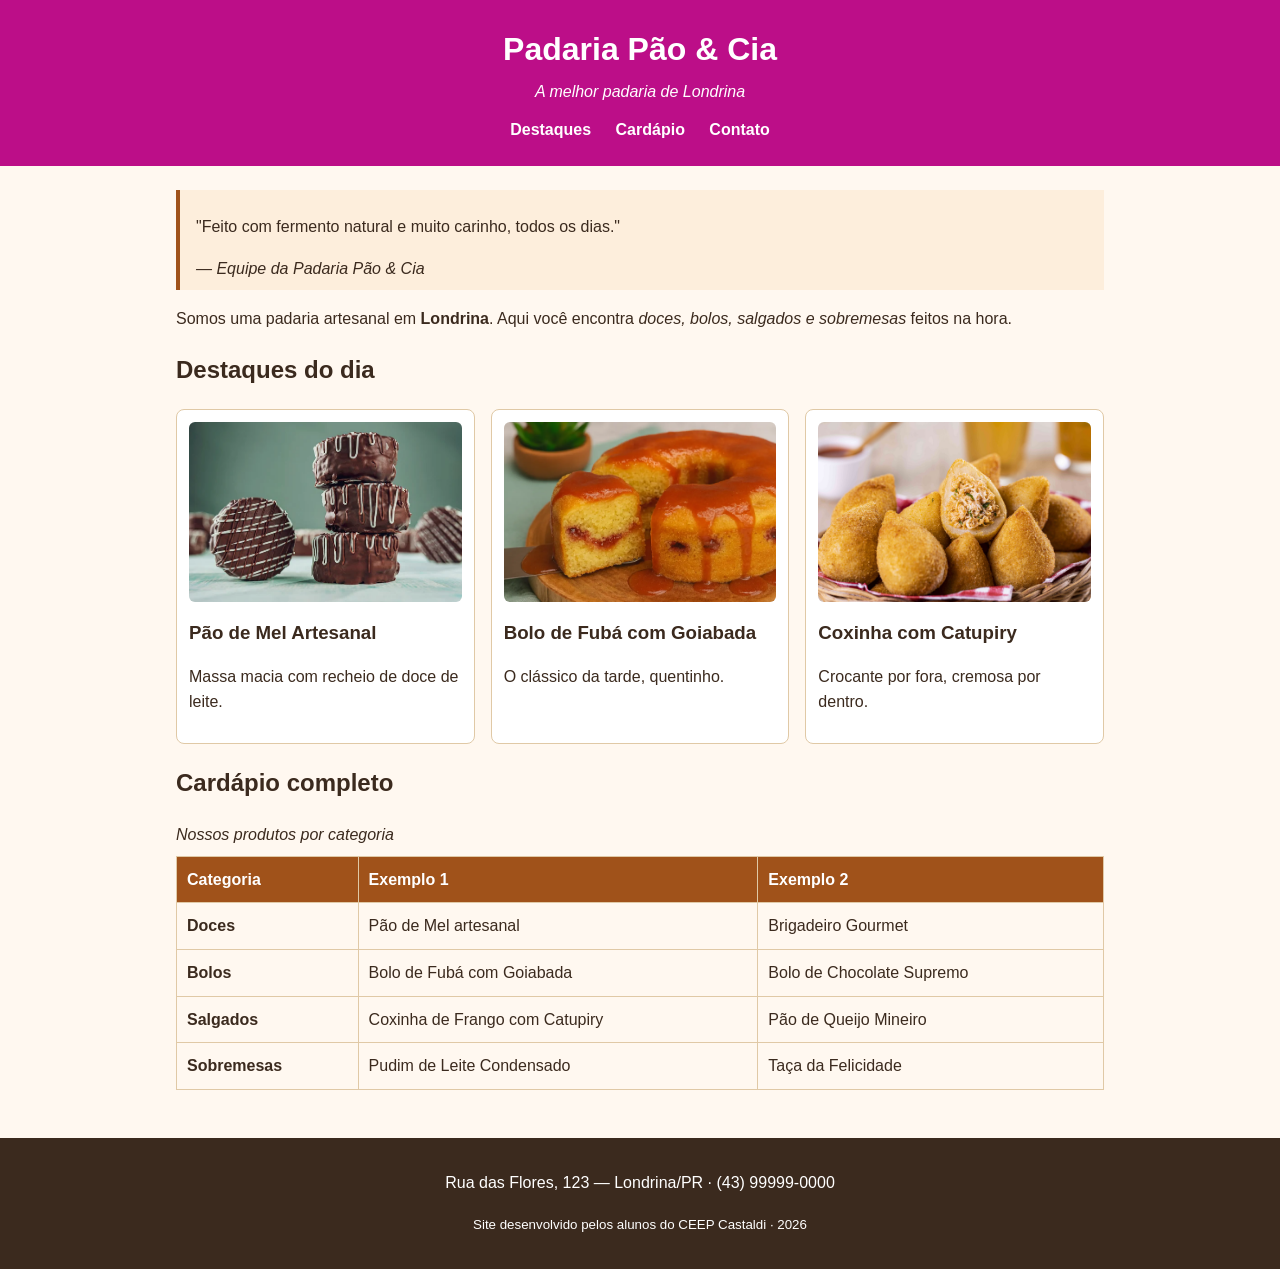
==== index.html @ 2646d19b "sim" ====
<!DOCTYPE html>
<html lang="pt-BR">
<head>
    <meta charset="UTF-8">
    <meta name="viewport" content="width=device-width, initial-scale=1.0">
    <title>Padaria em Londrina</title>
    <link rel="stylesheet" href="style.css">
</head>
<body>

    <!-- CABEÇALHO: identidade + menu de navegação -->
    <header class="cabecalho">
        <h1>Padaria Pão &amp; Cia</h1>
        <p class="subtitulo">A melhor padaria de Londrina</p>
        <nav class="menu">
            <a href="#destaques">Destaques</a>
            <a href="#cardapio">Cardápio</a>
            <a href="#contato">Contato</a>
        </nav>
    </header>

    <main>

        <!-- APRESENTAÇÃO: tags de autoria (blockquote, cite, strong, em) -->
        <section class="intro">
            <blockquote>
                <p>"Feito com fermento natural e muito carinho, todos os dias."</p>
                <cite>— Equipe da Padaria Pão &amp; Cia</cite>
            </blockquote>
            <p>Somos uma padaria artesanal em <strong>Londrina</strong>. Aqui você encontra
               <em>doces, bolos, salgados e sobremesas</em> feitos na hora.</p>
        </section>

        <!-- DESTAQUES: cards em Flexbox -->
        <section id="destaques" class="destaques">
            <h2>Destaques do dia</h2>
            <div class="cards">
                <article class="card">
                    <!-- Troque a URL abaixo pelo caminho da sua foto: src="img/pao-de-mel.jpg" -->
                    <img src="paodemel.png" alt="Pão de mel artesanal coberto com chocolate">
                    <h3>Pão de Mel Artesanal</h3>
                    <p>Massa macia com recheio de doce de leite.</p>
                </article>
                <article class="card">
                    <img src="bolodefuba.png" alt="Fatia de bolo de fubá com goiabada">
                    <h3>Bolo de Fubá com Goiabada</h3>
                    <p>O clássico da tarde, quentinho.</p>
                </article>
                <article class="card">
                    <img src="coxinha.png" alt="Coxinha de frango com catupiry">
                    <h3>Coxinha com Catupiry</h3>
                    <p>Crocante por fora, cremosa por dentro.</p>
                </article>
            </div>
        </section>

        <!-- CARDÁPIO: a tabela original, agora semântica e estilizada -->
        <section id="cardapio" class="cardapio">
            <h2>Cardápio completo</h2>
            <table class="tabela-cardapio">
                <caption>Nossos produtos por categoria</caption>
                <thead>
                    <tr>
                        <th scope="col">Categoria</th>
                        <th scope="col">Exemplo 1</th>
                        <th scope="col">Exemplo 2</th>
                    </tr>
                </thead>
                <tbody>
                    <tr>
                        <td><strong>Doces</strong></td>
                        <td>Pão de Mel artesanal</td>
                        <td>Brigadeiro Gourmet</td>
                    </tr>
                    <tr>
                        <td><strong>Bolos</strong></td>
                        <td>Bolo de Fubá com Goiabada</td>
                        <td>Bolo de Chocolate Supremo</td>
                    </tr>
                    <tr>
                        <td><strong>Salgados</strong></td>
                        <td>Coxinha de Frango com Catupiry</td>
                        <td>Pão de Queijo Mineiro</td>
                    </tr>
                    <tr>
                        <td><strong>Sobremesas</strong></td>
                        <td>Pudim de Leite Condensado</td>
                        <td>Taça da Felicidade</td>
                    </tr>
                </tbody>
            </table>
        </section>

    </main>

    <!-- RODAPÉ -->
    <footer id="contato" class="rodape">
        <p>Rua das Flores, 123 — Londrina/PR · (43) 99999-0000</p>
        <p><small>Site desenvolvido pelos alunos do CEEP Castaldi · 2026</small></p>
    </footer>

</body>
</html>
---- style.css ----
/* =========================================================
   PADARIA PÃO & CIA — CSS do Encontro 1
   Paleta com contraste aprovado no padrão WCAG AA
   ========================================================= */

/* box-sizing: a largura já inclui padding e borda (Box Model) */
* {
    box-sizing: border-box;
}

body {
    font-family: Arial, Helvetica, sans-serif;
    line-height: 1.6;
    margin: 0;
    color: #3B2A1E;             /* marrom escuro (texto) */
    background-color: #FFF8F0;  /* creme (fundo) */
}

/* ===== Cabeçalho ===== */
.cabecalho {
    background-color: #bc0e88;  /* âmbar escuro — texto branco tem contraste AA */
    color: #FFFFFF;
    text-align: center;
    padding: 24px 16px;
}

.cabecalho h1 {
    margin: 0;
}

.subtitulo {
    margin: 4px 0 12px;
    font-style: italic;
}

.menu a {
    color: #FFFFFF;
    text-decoration: none;
    margin: 0 10px;
    font-weight: bold;
}

.menu a:hover {
    text-decoration: underline;
}

/* ===== Área central ===== */
main {
    max-width: 960px;
    margin: 0 auto;    /* centraliza a página */
    padding: 24px 16px;
}

blockquote {
    border-left: 4px solid #A0521A;
    margin: 0 0 16px;
    padding: 8px 16px;
    background-color: #FDEEDC;
}

/* ===== Cards de destaque (Flexbox) ===== */
.cards {
    display: flex;         /* coloca os cards lado a lado */
    flex-wrap: wrap;       /* quebra a linha em telas menores */
    gap: 16px;             /* espaço entre os cards */
}

.card {
    flex: 1 1 250px;       /* cresce, encolhe, largura base 250px */
    border: 1px solid #E0C9A6;
    border-radius: 8px;
    padding: 12px;
    background-color: #FFFFFF;
}

.card img {
    width: 100%;
    height: 180px;
    object-fit: cover;     /* recorta a imagem sem deformar */
    border-radius: 6px;
}

.card h3 {
    margin: 8px 0 4px;
}

/* ===== Tabela do cardápio ===== */
.tabela-cardapio {
    width: 100%;
    border-collapse: collapse;   /* junta as bordas das células */
    margin-top: 8px;
}

.tabela-cardapio caption {
    text-align: left;
    font-style: italic;
    margin-bottom: 8px;
}

.tabela-cardapio th,
.tabela-cardapio td {
    border: 1px solid #E0C9A6;
    padding: 10px;
    text-align: left;
}

.tabela-cardapio thead {
    background-color: #A0521A;
    color: #FFFFFF;
}

/* ===== Rodapé ===== */
.rodape {
    background-color: #3B2A1E;
    color: #FFFFFF;
    text-align: center;
    padding: 16px;
    margin-top: 24px;
}
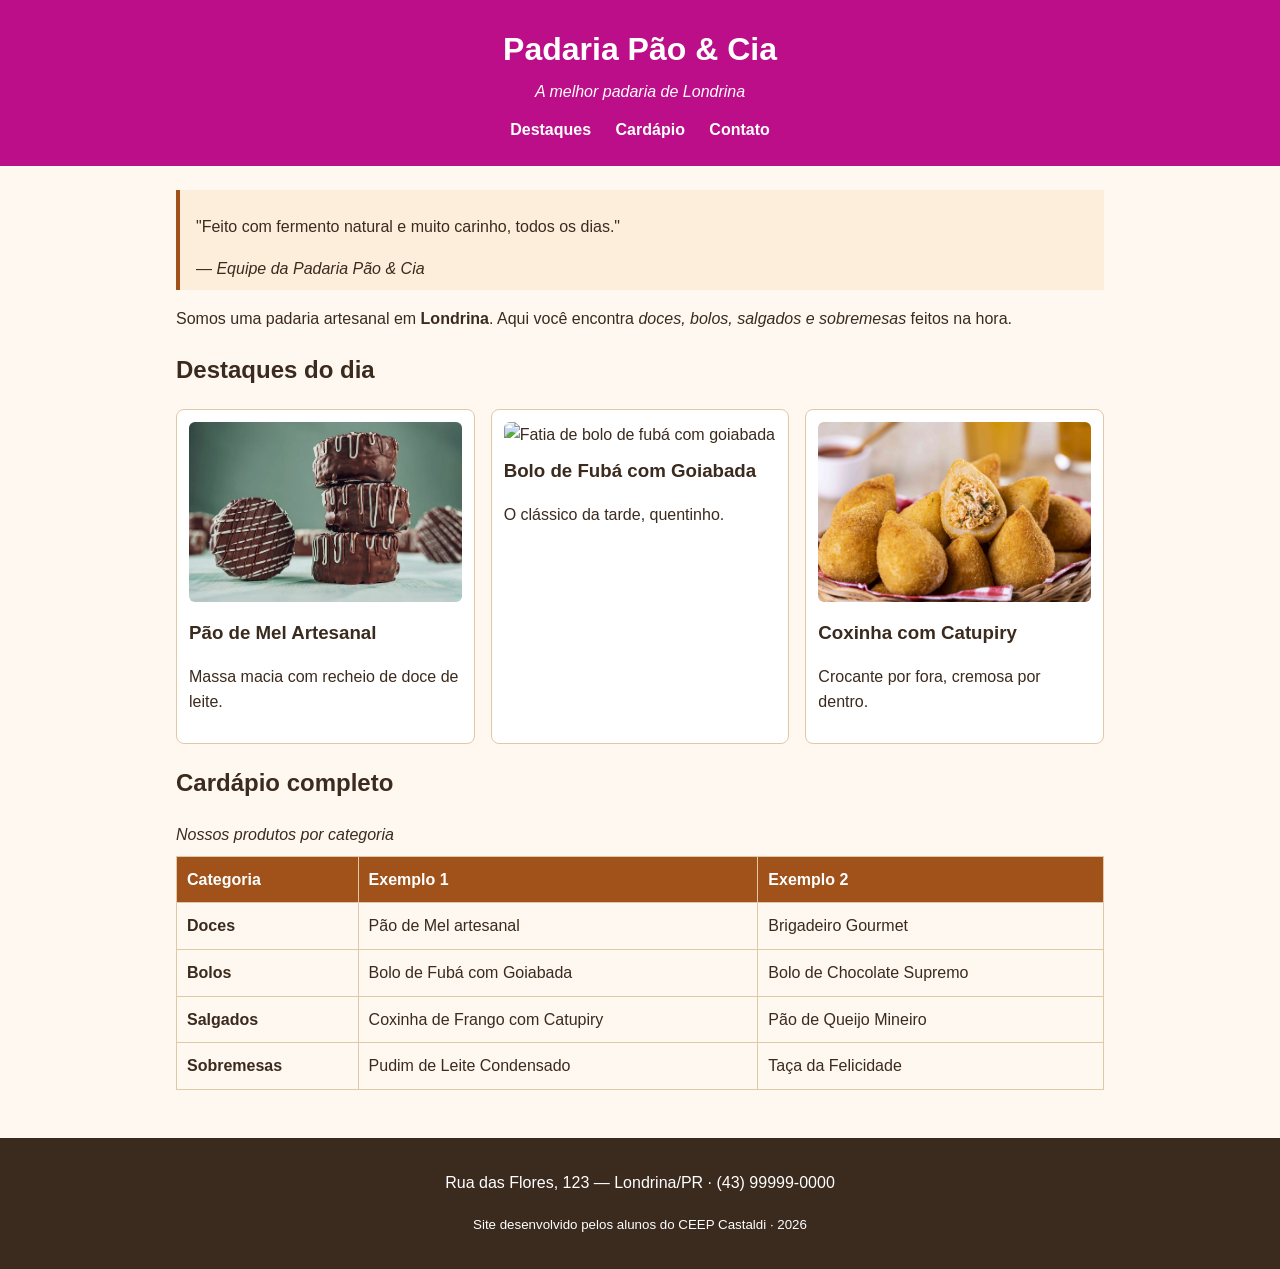
==== commit 132413c5: "sim" ====
--- a/index.html
+++ b/index.html
@@ -42,7 +42,7 @@
                     <p>Massa macia com recheio de doce de leite.</p>
                 </article>
                 <article class="card">
-                    <img src="bolodefuba.png" alt="Fatia de bolo de fubá com goiabada">
+                    <img src="bolo de buba.png" alt="Fatia de bolo de fubá com goiabada">
                     <h3>Bolo de Fubá com Goiabada</h3>
                     <p>O clássico da tarde, quentinho.</p>
                 </article>
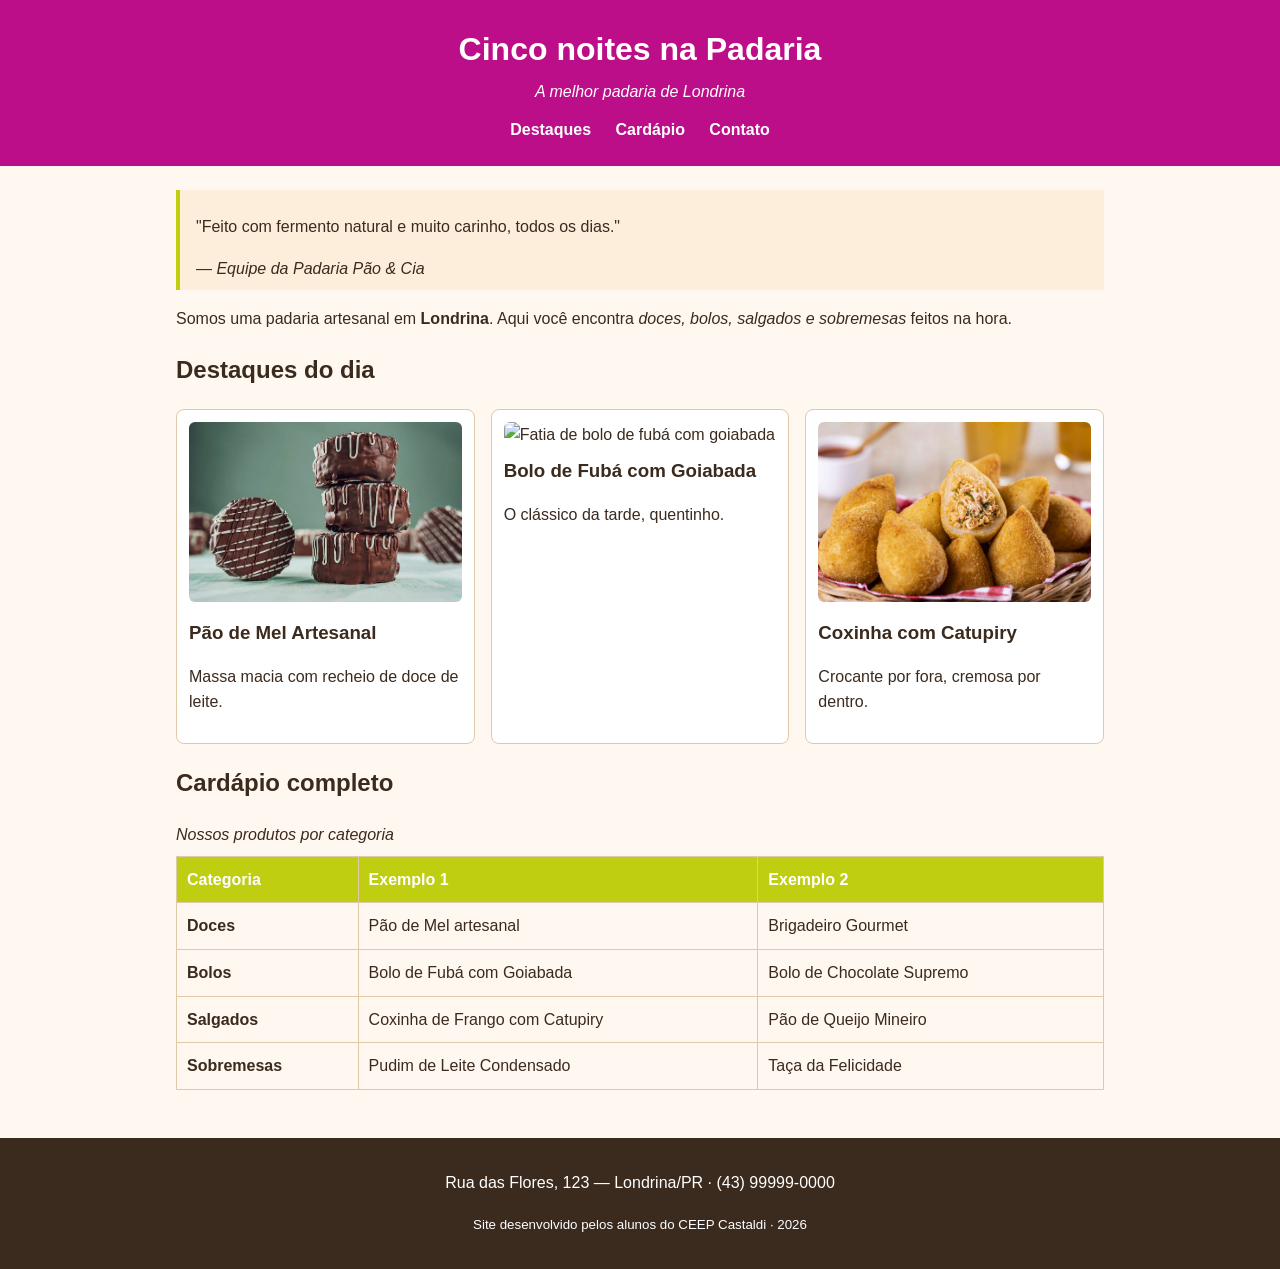
==== commit 4b13c132: "sim" ====
--- a/index.html
+++ b/index.html
@@ -10,7 +10,7 @@
 
     <!-- CABEÇALHO: identidade + menu de navegação -->
     <header class="cabecalho">
-        <h1>Padaria Pão &amp; Cia</h1>
+        <h1>Cinco noites na Padaria</h1>
         <p class="subtitulo">A melhor padaria de Londrina</p>
         <nav class="menu">
             <a href="#destaques">Destaques</a>
--- a/style.css
+++ b/style.css
@@ -1,5 +1,5 @@
 /* =========================================================
-   PADARIA PÃO & CIA — CSS do Encontro 1
+   Cinco noites na Padaria — CSS do Encontro 1
    Paleta com contraste aprovado no padrão WCAG AA
    ========================================================= */
 
@@ -52,7 +52,7 @@
 }
 
 blockquote {
-    border-left: 4px solid #A0521A;
+    border-left: 4px solid #bc0e;
     margin: 0 0 16px;
     padding: 8px 16px;
     background-color: #FDEEDC;
@@ -105,7 +105,7 @@
 }
 
 .tabela-cardapio thead {
-    background-color: #A0521A;
+    background-color: #bc0e;
     color: #FFFFFF;
 }
 
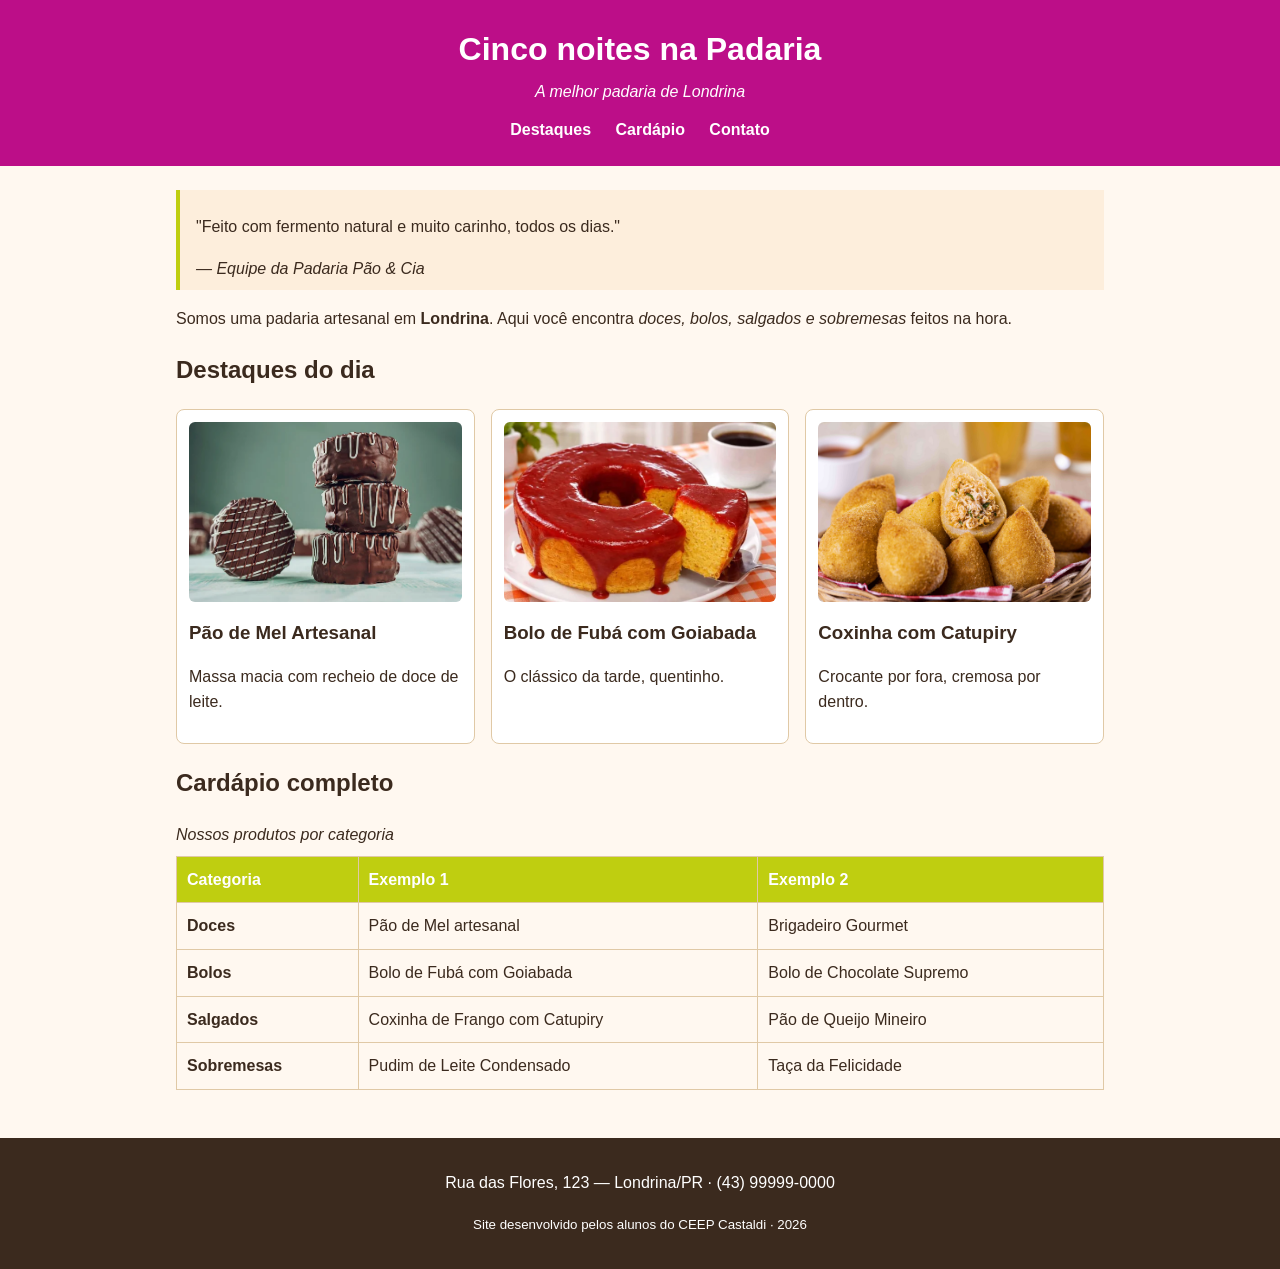
==== commit 226a8984: "yes" ====
--- a/index.html
+++ b/index.html
@@ -42,7 +42,7 @@
                     <p>Massa macia com recheio de doce de leite.</p>
                 </article>
                 <article class="card">
-                    <img src="bolo de buba.png" alt="Fatia de bolo de fubá com goiabada">
+                    <img src="bolo de bufa.png" alt="Fatia de bolo de fubá com goiabada">
                     <h3>Bolo de Fubá com Goiabada</h3>
                     <p>O clássico da tarde, quentinho.</p>
                 </article>
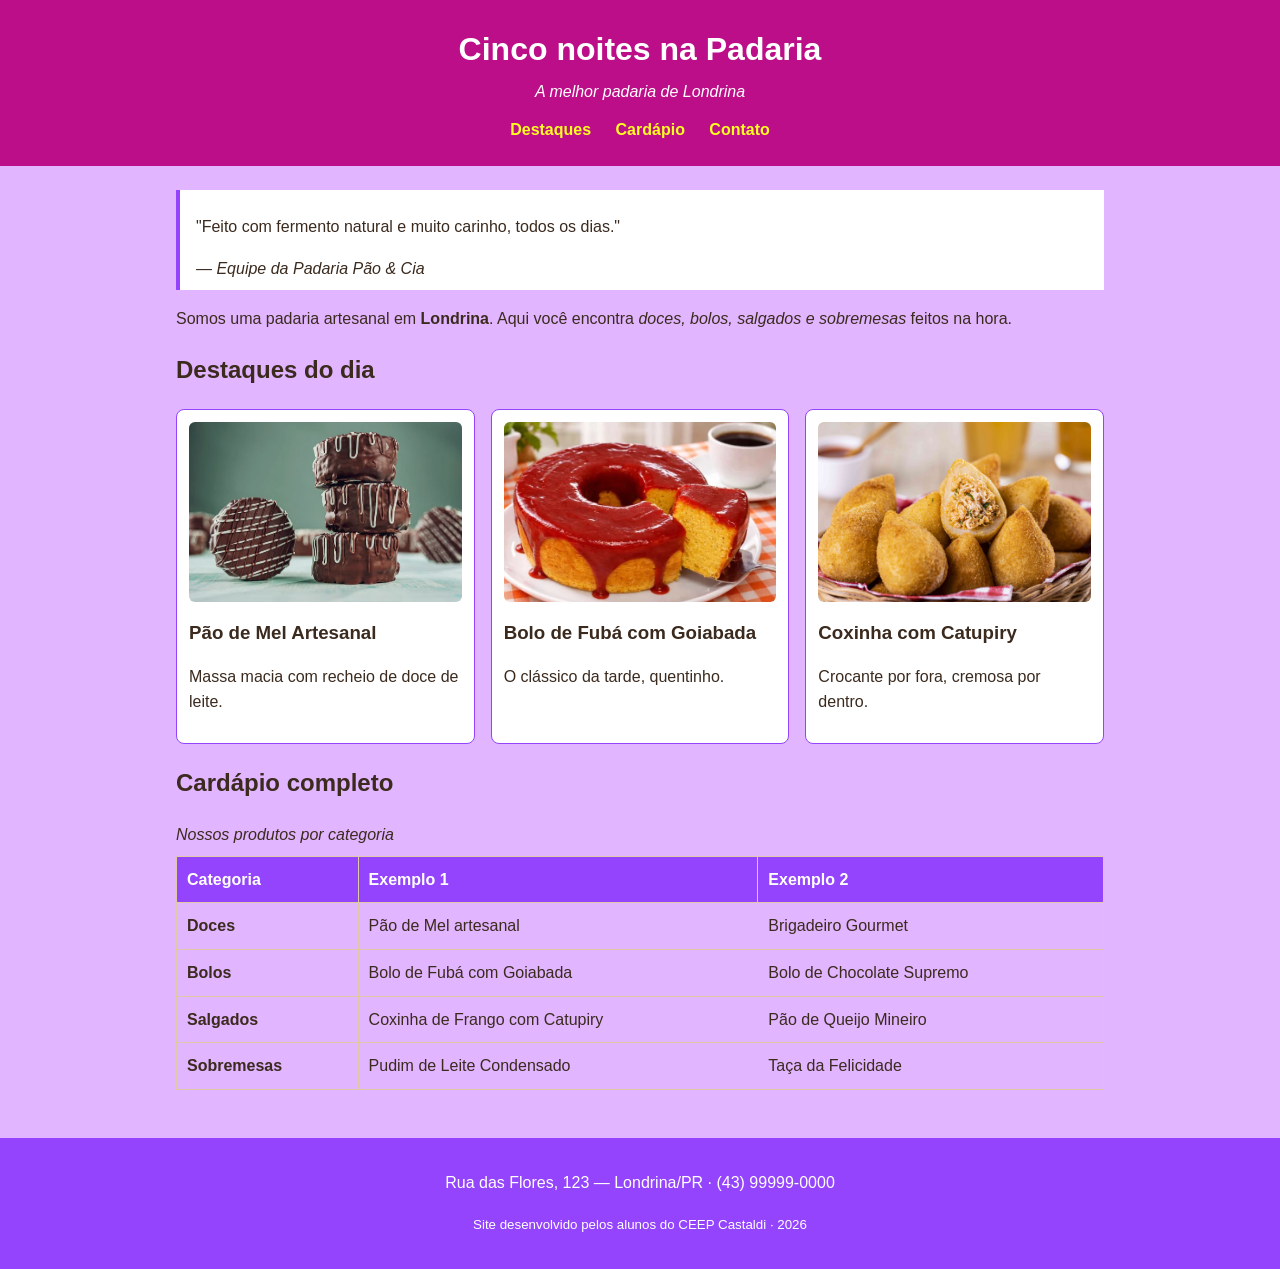
==== commit 5ca1b992: "yes" ====
--- a/index.html
+++ b/index.html
@@ -14,7 +14,7 @@
         <p class="subtitulo">A melhor padaria de Londrina</p>
         <nav class="menu">
             <a href="#destaques">Destaques</a>
-            <a href="#cardapio">Cardápio</a>
+            <a href="cardapio.html">Cardápio</a>
             <a href="#contato">Contato</a>
         </nav>
     </header>
--- a/style.css
+++ b/style.css
@@ -13,7 +13,7 @@
     line-height: 1.6;
     margin: 0;
     color: #3B2A1E;             /* marrom escuro (texto) */
-    background-color: #FFF8F0;  /* creme (fundo) */
+    background-color: #DafD;  /* creme (fundo) */
 }
 
 /* ===== Cabeçalho ===== */
@@ -34,7 +34,7 @@
 }
 
 .menu a {
-    color: #FFFFFF;
+    color: #FDFD22;
     text-decoration: none;
     margin: 0 10px;
     font-weight: bold;
@@ -52,10 +52,10 @@
 }
 
 blockquote {
-    border-left: 4px solid #bc0e;
+    border-left: 4px solid #9444fc;
     margin: 0 0 16px;
     padding: 8px 16px;
-    background-color: #FDEEDC;
+    background-color: #FFFF;
 }
 
 /* ===== Cards de destaque (Flexbox) ===== */
@@ -67,7 +67,7 @@
 
 .card {
     flex: 1 1 250px;       /* cresce, encolhe, largura base 250px */
-    border: 1px solid #E0C9A6;
+    border: 1px solid #9444fc;
     border-radius: 8px;
     padding: 12px;
     background-color: #FFFFFF;
@@ -105,13 +105,13 @@
 }
 
 .tabela-cardapio thead {
-    background-color: #bc0e;
+    background-color: #9444fc;
     color: #FFFFFF;
 }
 
 /* ===== Rodapé ===== */
 .rodape {
-    background-color: #3B2A1E;
+    background-color: #9444fc;
     color: #FFFFFF;
     text-align: center;
     padding: 16px;
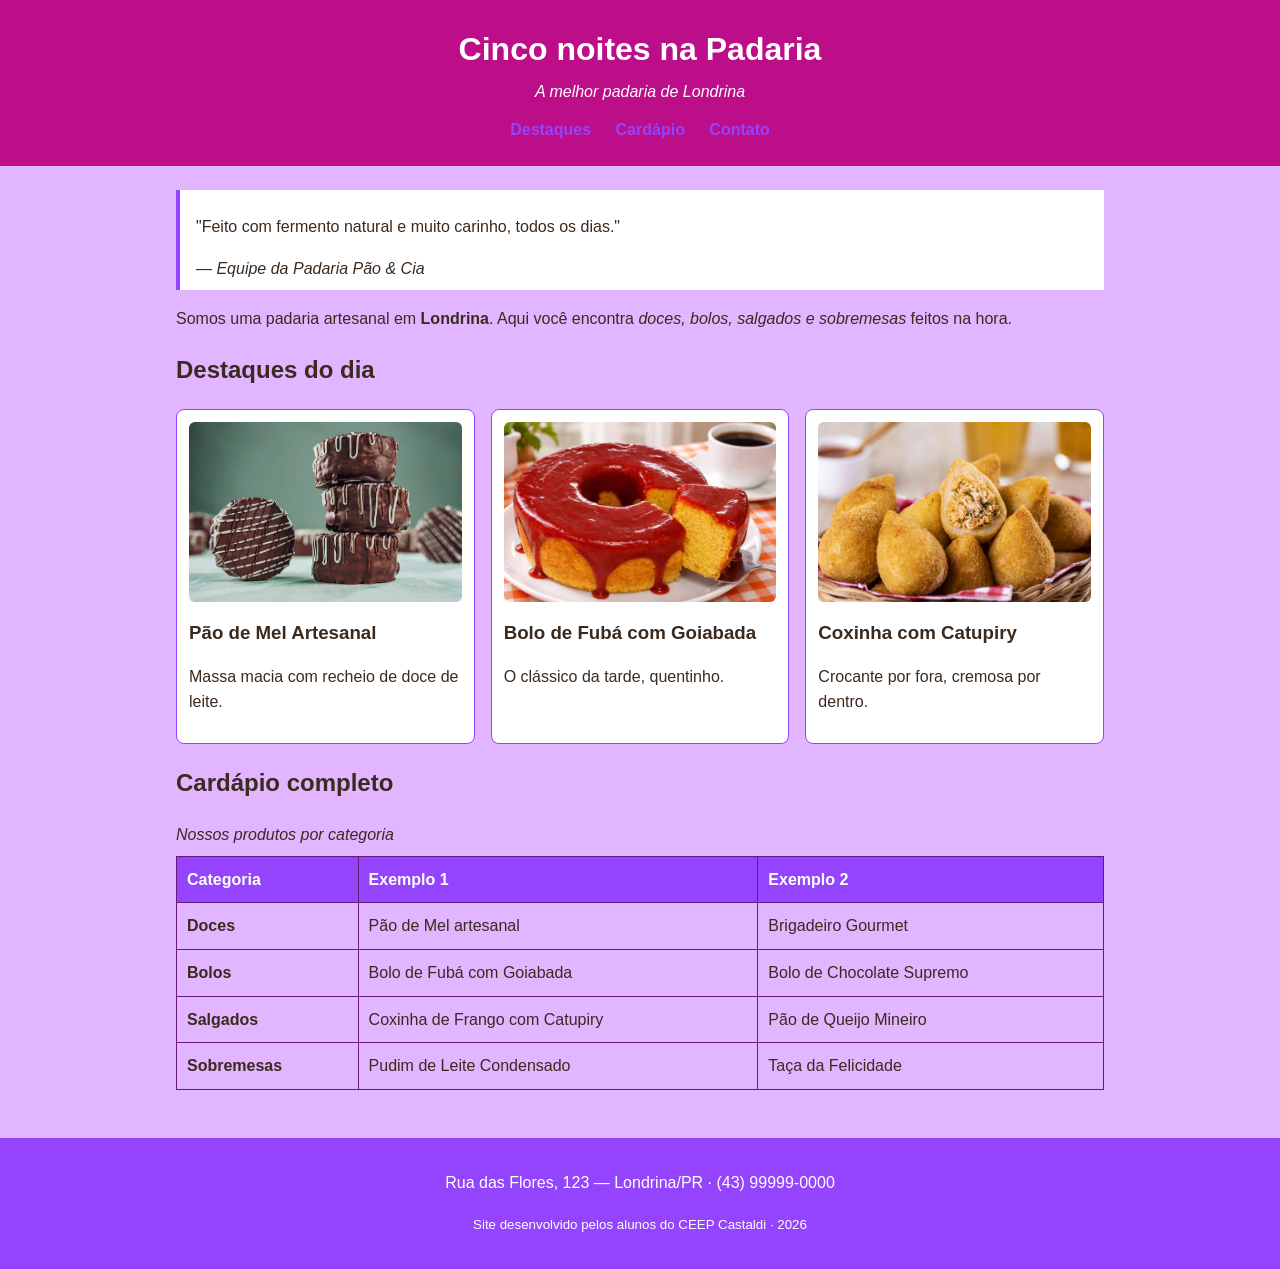
==== commit e2b99c38: "yes" ====
--- a/index.html
+++ b/index.html
@@ -6,7 +6,7 @@
     <title>Padaria em Londrina</title>
     <link rel="stylesheet" href="style.css">
 </head>
-<body>
+<body class="pagina-cardapio">
 
     <!-- CABEÇALHO: identidade + menu de navegação -->
     <header class="cabecalho">
--- a/style.css
+++ b/style.css
@@ -34,7 +34,7 @@
 }
 
 .menu a {
-    color: #FDFD22;
+    color: #9444fc;
     text-decoration: none;
     margin: 0 10px;
     font-weight: bold;
@@ -99,7 +99,7 @@
 
 .tabela-cardapio th,
 .tabela-cardapio td {
-    border: 1px solid #E0C9A6;
+    border: 1px solid #661b7c;
     padding: 10px;
     text-align: left;
 }
@@ -108,6 +108,7 @@
     background-color: #9444fc;
     color: #FFFFFF;
 }
+/*
 
 /* ===== Rodapé ===== */
 .rodape {
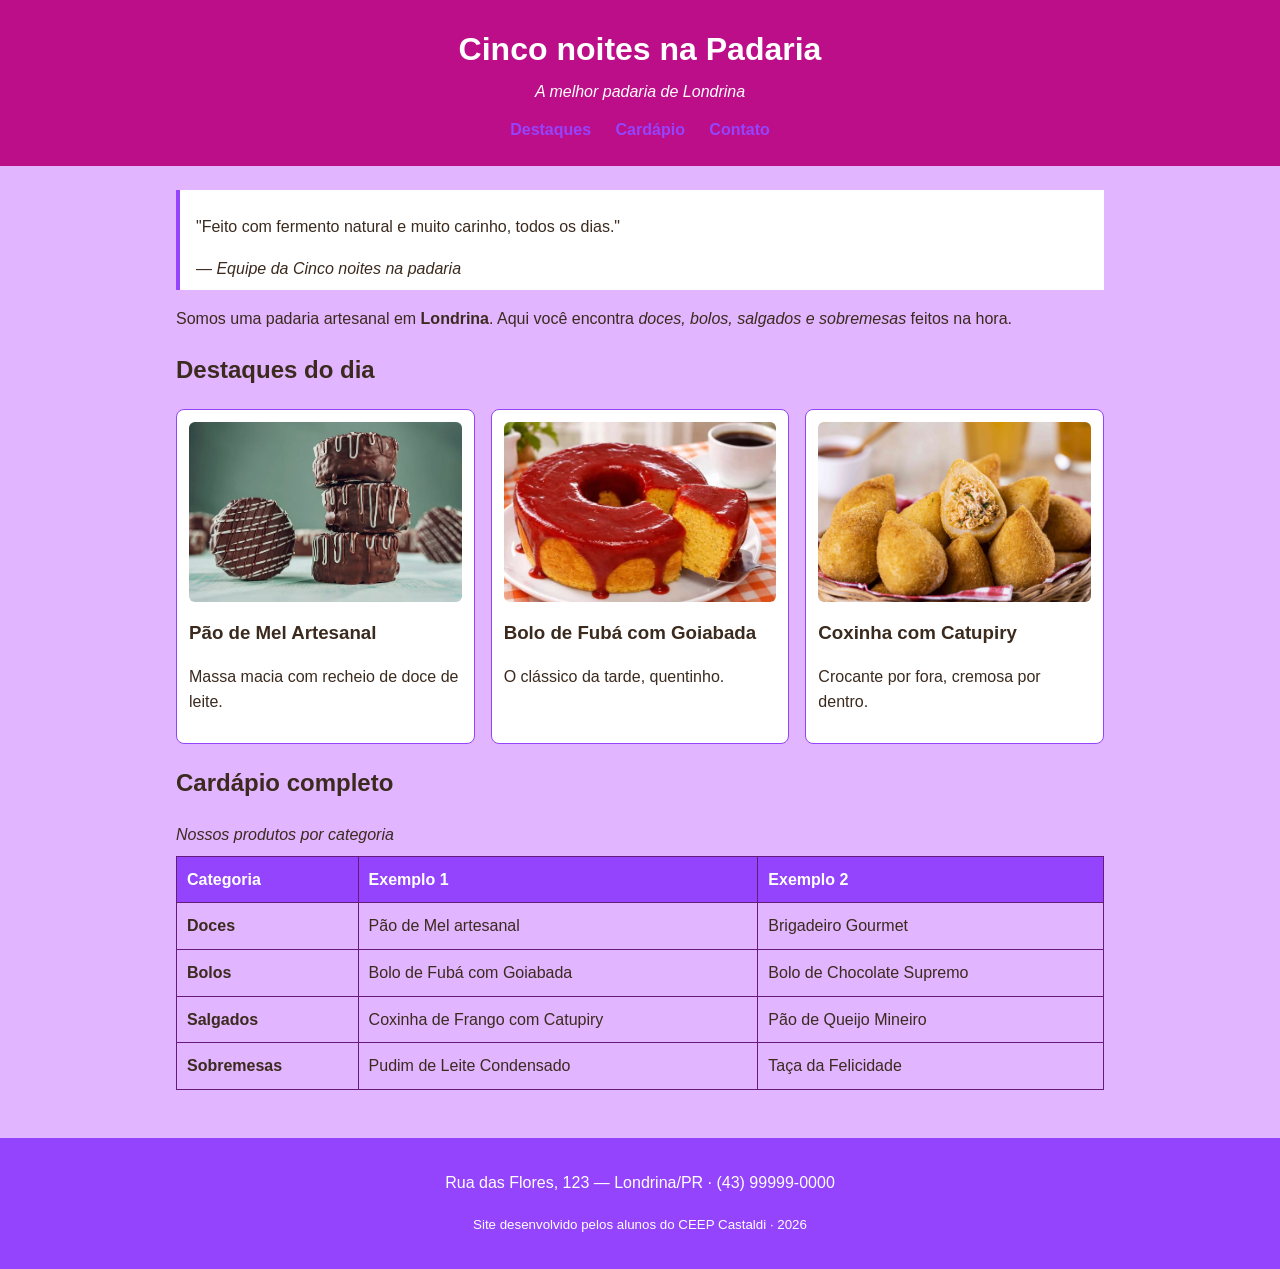
==== commit 1dc60e38: "ok" ====
--- a/index.html
+++ b/index.html
@@ -13,7 +13,7 @@
         <h1>Cinco noites na Padaria</h1>
         <p class="subtitulo">A melhor padaria de Londrina</p>
         <nav class="menu">
-            <a href="#destaques">Destaques</a>
+            <a href="destaques.html">Destaques</a>
             <a href="cardapio.html">Cardápio</a>
             <a href="#contato">Contato</a>
         </nav>
@@ -25,7 +25,7 @@
         <section class="intro">
             <blockquote>
                 <p>"Feito com fermento natural e muito carinho, todos os dias."</p>
-                <cite>— Equipe da Padaria Pão &amp; Cia</cite>
+                <cite>— Equipe da Cinco noites na padaria</cite>
             </blockquote>
             <p>Somos uma padaria artesanal em <strong>Londrina</strong>. Aqui você encontra
                <em>doces, bolos, salgados e sobremesas</em> feitos na hora.</p>
